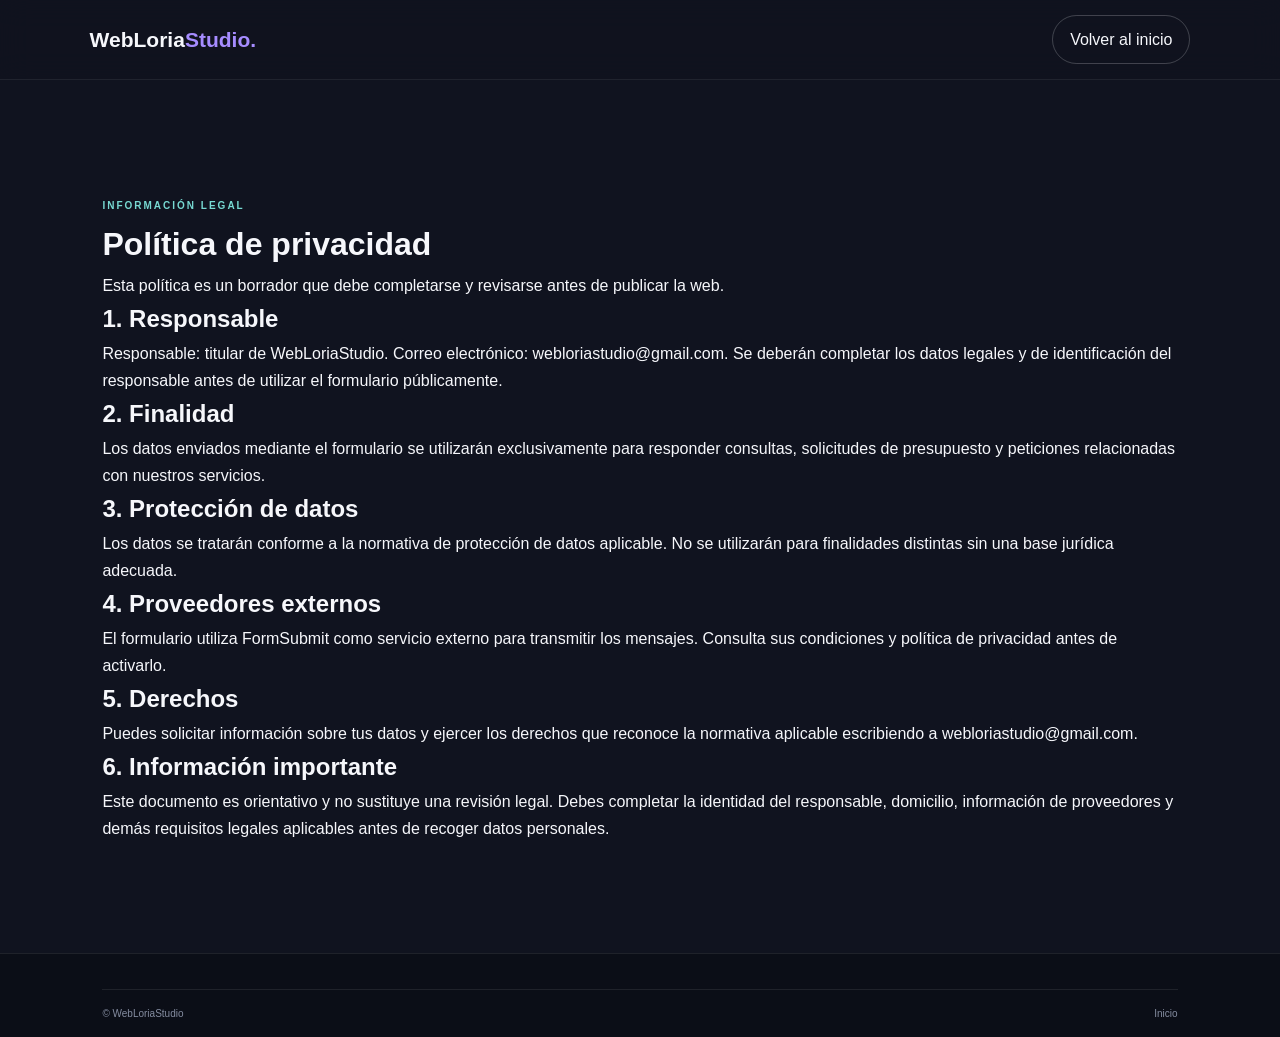
==== privacidad.html @ 6ddd4551 "Create privacidad.html" ====
<!DOCTYPE html>
<html lang="es">
<head>
<meta charset="UTF-8">
<meta name="viewport" content="width=device-width, initial-scale=1.0">
<title>Política de privacidad | WebLoriaStudio</title>
<link rel="stylesheet" href="styles.css">
</head>
<body>

<header>
    <a href="index.html" class="logo">WebLoria<span>Studio.</span></a>
    <a href="index.html" class="nav-button">Volver al inicio</a>
</header>

<main class="section">
    <span class="tag">INFORMACIÓN LEGAL</span>
    <h1>Política de privacidad</h1>

    <p>Esta política es un borrador que debe completarse y revisarse antes de publicar la web.</p>

    <h2>1. Responsable</h2>
    <p>
        Responsable: titular de WebLoriaStudio.
        Correo electrónico: webloriastudio@gmail.com.
        Se deberán completar los datos legales y de identificación
        del responsable antes de utilizar el formulario públicamente.
    </p>

    <h2>2. Finalidad</h2>
    <p>
        Los datos enviados mediante el formulario se utilizarán
        exclusivamente para responder consultas, solicitudes de
        presupuesto y peticiones relacionadas con nuestros servicios.
    </p>

    <h2>3. Protección de datos</h2>
    <p>
        Los datos se tratarán conforme a la normativa de protección
        de datos aplicable. No se utilizarán para finalidades
        distintas sin una base jurídica adecuada.
    </p>

    <h2>4. Proveedores externos</h2>
    <p>
        El formulario utiliza FormSubmit como servicio externo
        para transmitir los mensajes. Consulta sus condiciones
        y política de privacidad antes de activarlo.
    </p>

    <h2>5. Derechos</h2>
    <p>
        Puedes solicitar información sobre tus datos y ejercer
        los derechos que reconoce la normativa aplicable
        escribiendo a webloriastudio@gmail.com.
    </p>

    <h2>6. Información importante</h2>
    <p>
        Este documento es orientativo y no sustituye una revisión
        legal. Debes completar la identidad del responsable,
        domicilio, información de proveedores y demás requisitos
        legales aplicables antes de recoger datos personales.
    </p>
</main>

<footer>
    <div class="footer-bottom">
        <span>© WebLoriaStudio</span>
        <a href="index.html">Inicio</a>
    </div>
</footer>

</body>
</html>
---- styles.css ----
:root {
    --bg: #10131f;
    --panel: #1b2030;
    --purple: #a68cff;
    --cyan: #77d9d2;
    --white: #f6f7fb;
    --muted: #a6adbf;
}

* {
    margin: 0;
    padding: 0;
    box-sizing: border-box;
}

html {
    scroll-behavior: smooth;
    scroll-padding-top: 90px;
}

body {
    background: var(--bg);
    color: var(--white);
    font-family: 'Manrope', sans-serif;
    line-height: 1.7;
}

a {
    text-decoration: none;
    color: inherit;
}

header {
    height: 80px;
    padding: 0 7%;
    display: flex;
    align-items: center;
    justify-content: space-between;
    position: sticky;
    top: 0;
    z-index: 100;
    background: rgba(16,19,31,.94);
    backdrop-filter: blur(15px);
    border-bottom: 1px solid #ffffff12;
}

.logo {
    font-size: 21px;
    font-weight: 800;
}

.logo span {
    color: var(--purple);
}

.nav {
    display: flex;
    align-items: center;
    gap: 30px;
    font-size: 13px;
}

.nav a:hover {
    color: var(--cyan);
}

.nav-button {
    padding: 10px 17px;
    border: 1px solid #ffffff35;
    border-radius: 30px;
}

.menu-toggle {
    display: none;
    background: none;
    color: white;
    border: none;
    font-size: 25px;
}

.hero {
    min-height: 690px;
    padding: 100px 8%;
    display: grid;
    grid-template-columns: 1.1fr .9fr;
    align-items: center;
    gap: 50px;
}

.tag {
    color: var(--cyan);
    font-size: 10px;
    font-weight: 800;
    letter-spacing: 2px;
}

.hero h1 {
    font-size: clamp(43px, 5vw, 67px);
    line-height: 1.13;
    letter-spacing: -3px;
    margin: 22px 0;
}

.hero h1 span,
.section-heading h2 span,
.contact-info h2 span {
    background: linear-gradient(100deg, var(--purple), var(--cyan));
    background-clip: text;
    color: transparent;
}

.hero-content > p {
    color: var(--muted);
    max-width: 540px;
    font-size: 15px;
}

.hero-buttons {
    display: flex;
    flex-wrap: wrap;
    gap: 14px;
    margin-top: 30px;
}

.btn {
    display: inline-block;
    padding: 13px 20px;
    border-radius: 7px;
    font-size: 12px;
    font-weight: 800;
    cursor: pointer;
    border: 1px solid transparent;
    transition: .3s;
    font-family: inherit;
    text-align: center;
}

.btn:hover {
    transform: translateY(-4px);
}

.primary {
    background: linear-gradient(110deg, var(--purple), #7885e0);
    color: #111421;
}

.secondary {
    border-color: #555b70;
    color: white;
    background: transparent;
}

.secondary:hover {
    border-color: var(--cyan);
    color: var(--cyan);
}

.hero-note {
    color: var(--cyan);
    font-size: 11px;
    margin-top: 35px;
}

.hero-visual {
    position: relative;
    padding: 30px 5px;
}

.visual-card {
    background: #252a3c;
    border: 1px solid #64617c;
    padding: 10px;
    border-radius: 13px;
    transform: rotate(2deg);
    box-shadow: 0 30px 80px #0008;
    animation: floating 5s infinite ease-in-out;
}

.visual-top {
    display: flex;
    justify-content: space-between;
    color: #abb0c0;
    font-size: 10px;
    padding: 5px;
}

.visual-site {
    background: #e9e8df;
    color: #222;
    padding: 30px;
    min-height: 350px;
}

.visual-brand {
    font-weight: 800;
    font-size: 18px;
    margin-bottom: 65px;
}

.visual-brand span {
    color: #8e79c9;
}

.visual-site small {
    font-size: 9px;
    letter-spacing: 2px;
}

.visual-site h2 {
    font-size: 48px;
    line-height: 1;
    margin: 12px 0;
}

.visual-site h2 i {
    color: #8c78c4;
}

.visual-site p {
    font-size: 11px;
}

.visual-line {
    height: 1px;
    background: #aaa;
    margin-top: 30px;
}

.visual-footer {
    font-size: 9px;
    margin-top: 13px;
}

.floating {
    position: absolute;
    background: #292e42;
    padding: 10px 15px;
    border: 1px solid #555b70;
    border-radius: 8px;
    font-size: 10px;
    box-shadow: 0 10px 30px #0006;
}

.floating-one {
    top: 5px;
    right: -10px;
    color: var(--purple);
}

.floating-two {
    bottom: 5px;
    left: -15px;
    color: var(--cyan);
}

.features {
    border-top: 1px solid #ffffff16;
    border-bottom: 1px solid #ffffff16;
    padding: 22px 6%;
    display: flex;
    justify-content: space-around;
    gap: 20px;
    flex-wrap: wrap;
    color: #b5bbca;
    font-size: 10px;
    letter-spacing: 1px;
}

.section {
    padding: 110px 8%;
}

.section-heading {
    text-align: center;
    max-width: 700px;
    margin: 0 auto 55px;
}

.section-heading h2 {
    font-size: clamp(32px, 4vw, 47px);
    line-height: 1.2;
    margin: 15px 0;
}

.section-heading p {
    color: var(--muted);
    font-size: 13px;
}

.service-grid,
.pricing-grid {
    display: grid;
    grid-template-columns: repeat(3, 1fr);
    gap: 20px;
}

.service-card {
    background: var(--panel);
    border: 1px solid #ffffff15;
    padding: 30px;
    border-radius: 12px;
    transition: .3s;
}

.service-card:hover {
    transform: translateY(-8px);
    border-color: var(--purple);
}

.service-card.featured {
    background: linear-gradient(140deg, #29243e, #1b2030);
    border-color: #7665a8;
}

.service-icon {
    font-size: 30px;
    color: var(--purple);
    margin-bottom: 20px;
}

.service-card small {
    color: var(--cyan);
    font-size: 9px;
    letter-spacing: 1px;
}

.service-card h3 {
    font-size: 21px;
    margin: 12px 0;
}

.service-card p {
    color: var(--muted);
    font-size: 12px;
    margin-bottom: 20px;
}

.service-card > a {
    font-size: 11px;
    font-weight: 800;
    color: var(--cyan);
}

.examples,
.process {
    background: #151927;
}

.comparison {
    display: grid;
    grid-template-columns: 1fr 1fr;
    gap: 20px;
}

.example-card {
    padding: 17px;
    background: var(--panel);
    border: 1px solid #ffffff15;
    border-radius: 12px;
}

.before-label,
.after-label {
    font-size: 11px;
    font-weight: 800;
    display: block;
    margin-bottom: 12px;
}

.before-label {
    color: #ffad9e;
}

.after-label {
    color: var(--cyan);
}

.example-before,
.example-after {
    min-height: 290px;
    padding: 20px;
    overflow: hidden;
}

.example-before {
    background: #dedbd2;
    color: #393832;
    font-family: Arial, sans-serif;
    text-align: center;
}

.example-before h3 {
    text-align: left;
    font-size: 12px;
}

.example-before h2 {
    margin-top: 40px;
    font-size: 24px;
}

.example-before p {
    font-size: 11px;
    margin: 10px;
}

.example-before button {
    padding: 9px;
    background: #888;
    border: none;
    color: white;
}

.old-blocks {
    display: flex;
    gap: 10px;
    margin-top: 25px;
}

.old-blocks i {
    height: 45px;
    background: #c3bfb5;
    flex: 1;
}

.example-after {
    background: #e9e8df;
    color: #24241f;
    position: relative;
}

.example-nav {
    font-size: 17px;
    font-weight: 800;
}

.example-nav span {
    color: #8d79c6;
}

.example-nav small {
    float: right;
    font-size: 8px;
}

.example-main {
    margin-top: 48px;
    position: relative;
    z-index: 2;
}

.example-main small {
    font-size: 8px;
    letter-spacing: 2px;
}

.example-main h2 {
    font-size: 38px;
    line-height: 1;
    margin: 10px 0;
}

.example-main h2 i {
    color: #8d79c6;
}

.example-main p {
    font-size: 10px;
}

.example-main button {
    margin-top: 12px;
    padding: 10px;
    background: #25251f;
    color: white;
    border: 0;
    font-size: 8px;
}

.example-decoration {
    position: absolute;
    right: 20px;
    bottom: 20px;
    font-size: 85px;
    color: #b8a9d3;
}

.example-card > p {
    font-size: 11px;
    color: var(--muted);
    margin-top: 13px;
}

.disclaimer {
    color: #858da1;
    font-size: 10px;
    margin-top: 25px;
    text-align: center;
}

.steps {
    display: grid;
    grid-template-columns: repeat(4, 1fr);
    gap: 25px;
}

.step {
    border-top: 1px solid #666;
    padding-top: 18px;
}

.step > span {
    color: var(--cyan);
    font-size: 12px;
}

.step h3 {
    margin: 15px 0 8px;
    font-size: 17px;
}

.step p {
    color: var(--muted);
    font-size: 12px;
}

.pricing {
    background: #151927;
}

.price-card {
    background: #1c2232;
    border: 1px solid #ffffff17;
    padding: 30px;
    border-radius: 12px;
    position: relative;
    display: flex;
    flex-direction: column;
    transition: .3s;
}

.price-card:hover {
    transform: translateY(-7px);
}

.price-card.popular {
    border-color: #9580d3;
    background: linear-gradient(145deg, #2a2540, #1c2232);
}

.popular-label {
    position: absolute;
    right: 15px;
    top: 15px;
    font-size: 8px;
    background: var(--purple);
    color: #111;
    padding: 5px 8px;
    border-radius: 20px;
    font-weight: 800;
}

.plan-name {
    font-size: 10px;
    color: var(--cyan);
    letter-spacing: 2px;
}

.price-card h3 {
    margin-top: 12px;
    font-size: 21px;
}

.price-card > p {
    color: var(--muted);
    font-size: 11px;
    min-height: 48px;
}

.price {
    font-size: 48px;
    font-weight: 800;
    margin-top: 15px;
    letter-spacing: -2px;
}

.per-project {
    color: #aab0c0;
    font-size: 10px;
}

.price-card hr {
    border: 0;
    border-top: 1px solid #ffffff20;
    margin: 20px 0;
}

.price-card ul {
    list-style: none;
    flex: 1;
}

.price-card li {
    font-size: 11px;
    margin: 13px 0;
    color: #d3d6e0;
}

.price-card .btn {
    margin-top: 20px;
    width: 100%;
}

.cta {
    padding: 75px 8%;
    background: linear-gradient(110deg, #7867b5, #536d99);
    display: flex;
    justify-content: space-between;
    align-items: center;
    gap: 25px;
}

.cta h2 {
    font-size: clamp(27px, 4vw, 42px);
    line-height: 1.2;
    margin-top: 12px;
}

.light {
    background: white;
    color: #242038;
}

.contact {
    display: grid;
    grid-template-columns: .8fr 1.2fr;
    gap: 65px;
    align-items: start;
}

.contact-info h2 {
    font-size: 45px;
    line-height: 1.2;
    margin: 20px 0;
}

.contact-info > p {
    font-size: 13px;
    color: var(--muted);
    margin-bottom: 35px;
}

.email-box {
    display: flex;
    gap: 15px;
    align-items: center;
}

.email-box > span {
    background: #292640;
    padding: 10px;
    border-radius: 8px;
    color: var(--cyan);
}

.email-box small {
    display: block;
    color: #858da1;
    font-size: 9px;
}

.email-box a {
    font-size: 12px;
}

.contact-form {
    background: var(--panel);
    padding: 30px;
    border: 1px solid #ffffff17;
    border-radius: 12px;
}

.contact-form h3 {
    margin-bottom: 25px;
    font-size: 20px;
}

.contact-form label {
    display: block;
    font-size: 11px;
    margin-bottom: 16px;
    color: #d0d3df;
}

.contact-form input:not([type="checkbox"]),
.contact-form select,
.contact-form textarea {
    width: 100%;
    margin-top: 7px;
    padding: 12px;
    border: 1px solid #3a4055;
    border-radius: 6px;
    background: #111522;
    color: white;
    font: inherit;
    font-size: 12px;
}

.contact-form input:focus,
.contact-form select:focus,
.contact-form textarea:focus {
    outline: 1px solid var(--purple);
}

.contact-form textarea {
    resize: vertical;
}

.consent {
    display: flex !important;
    align-items: flex-start;
    gap: 8px;
    line-height: 1.6;
    font-size: 10px !important;
}

.consent input {
    margin-top: 4px;
    accent-color: var(--purple);
}

.consent a {
    color: var(--cyan);
    text-decoration: underline;
}

.submit {
    width: 100%;
    border: 0;
}

.form-note {
    display: block;
    margin-top: 13px;
    color: #8b93a5;
    font-size: 9px;
}

footer {
    background: #0b0e17;
    padding: 35px 8% 15px;
    border-top: 1px solid #ffffff15;
}

.footer-main {
    display: flex;
    justify-content: space-between;
    align-items: center;
    gap: 20px;
    padding-bottom: 25px;
}

.footer-main p,
.footer-main > a:last-child {
    color: #aab0c0;
    font-size: 11px;
}

.footer-bottom {
    border-top: 1px solid #ffffff15;
    padding-top: 15px;
    display: flex;
    justify-content: space-between;
    color: #858da1;
    font-size: 10px;
}

.reveal {
    opacity: 0;
    transform: translateY(25px);
    transition: opacity .7s ease, transform .7s ease;
}

.reveal.visible {
    opacity: 1;
    transform: translateY(0);
}

@keyframes floating {
    0%, 100% { transform: translateY(0) rotate(2deg); }
    50% { transform: translateY(-12px) rotate(1deg); }
}

@media (prefers-reduced-motion: reduce) {
    *, *::before, *::after {
        scroll-behavior: auto !important;
        animation: none !important;
        transition: none !important;
    }
    .reveal {
        opacity: 1;
        transform: none;
    }
}

@media(max-width:850px) {
    .hero {
        gap: 20px;
    }
    .hero h1 {
        font-size: 48px;
    }
    .contact {
        gap: 30px;
    }
    .price-card {
        padding: 20px;
    }
}

@media(max-width:680px) {
    header {
        height: 70px;
        padding: 0 6%;
    }

    .menu-toggle {
        display: block;
    }

    .nav {
        display: none;
        position: absolute;
        top: 70px;
        left: 0;
        right: 0;
        padding: 22px;
        background: #151927;
        flex-direction: column;
        align-items: stretch;
    }

    .nav.open {
        display: flex;
    }

    .hero {
        grid-template-columns: 1fr;
        padding: 75px 7%;
    }

    .hero h1 {
        font-size: 45px;
    }

    .hero-visual {
        margin-top: 30px;
    }

    .visual-site {
        min-height: 300px;
    }

    .features {
        justify-content: flex-start;
    }

    .section {
        padding: 80px 7%;
    }

    .service-grid,
    .pricing-grid,
    .comparison,
    .contact {
        grid-template-columns: 1fr;
    }

    .steps {
        grid-template-columns: 1fr 1fr;
    }

    .cta {
        flex-direction: column;
        align-items: flex-start;
    }

    .footer-main {
        align-items: flex-start;
        flex-direction: column;
    }

    .footer-bottom {
        gap: 12px;
        flex-direction: column;
    }
}
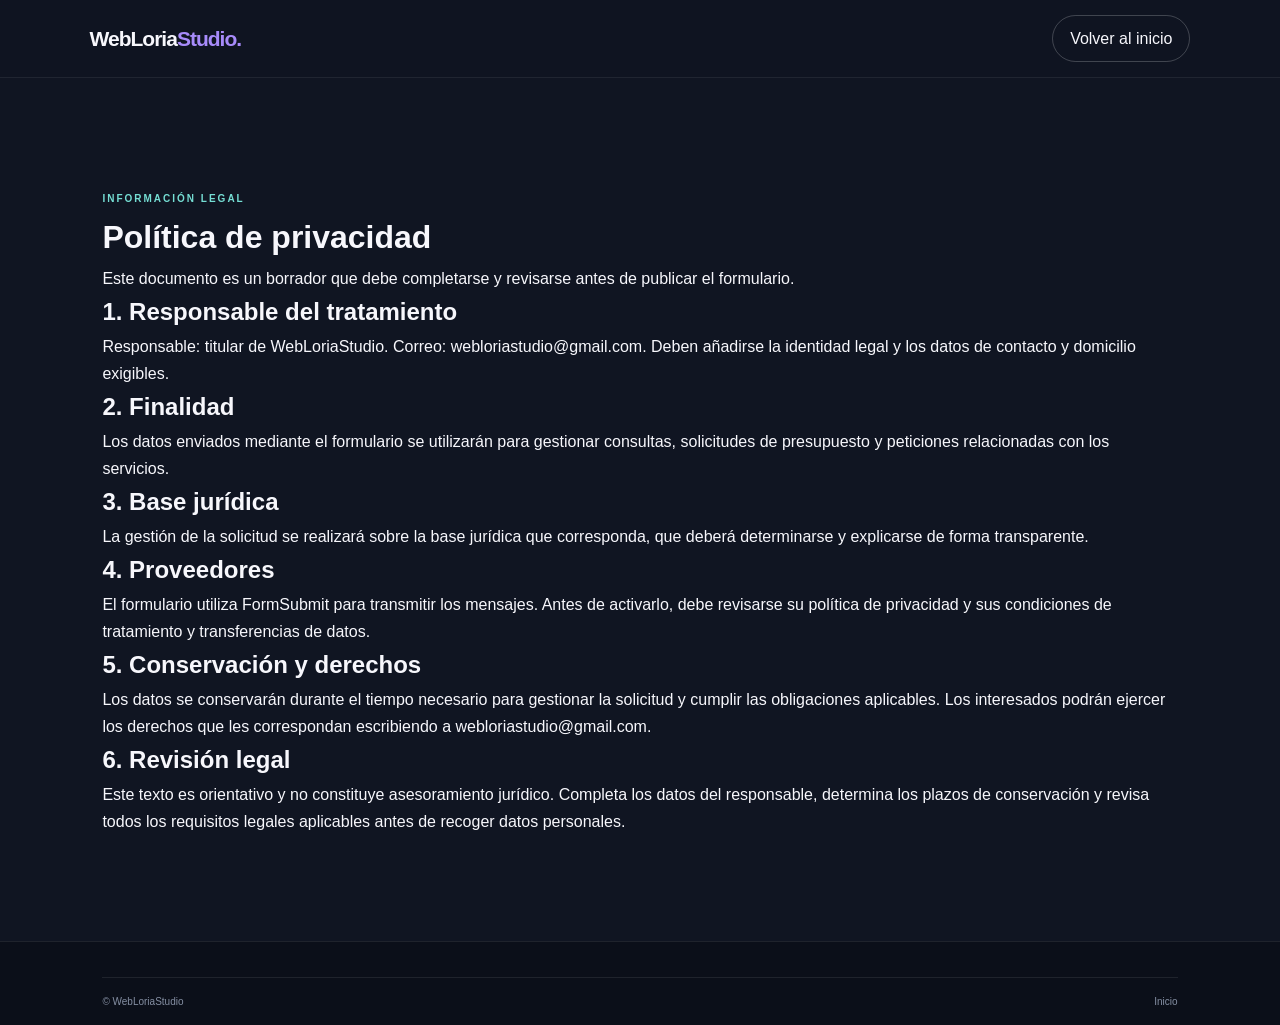
==== commit b4482f5e: "Update privacidad.html" ====
--- a/privacidad.html
+++ b/privacidad.html
@@ -3,74 +3,45 @@
 <html lang="es">
 <head>
 <meta charset="UTF-8">
-<meta name="viewport" content="width=device-width, initial-scale=1.0">
-<title>Política de privacidad | WebLoriaStudio</title>
+<meta name="viewport" content="width=device-width, initial-scale=1">
+<title>Privacidad | WebLoriaStudio</title>
 <link rel="stylesheet" href="styles.css">
 </head>
 <body>
-
-<header>
-    <a href="index.html" class="logo">WebLoria<span>Studio.</span></a>
-    <a href="index.html" class="nav-button">Volver al inicio</a>
+<header class="header">
+  <a class="logo" href="index.html">WebLoria<span>Studio.</span></a>
+  <a href="index.html" class="nav-cta">Volver al inicio</a>
 </header>
 
 <main class="section">
-    <span class="tag">INFORMACIÓN LEGAL</span>
-    <h1>Política de privacidad</h1>
+  <span class="eyebrow">INFORMACIÓN LEGAL</span>
+  <h1>Política de privacidad</h1>
+  <p>Este documento es un borrador que debe completarse y revisarse antes de publicar el formulario.</p>
 
-    <p>Esta política es un borrador que debe completarse y revisarse antes de publicar la web.</p>
+  <h2>1. Responsable del tratamiento</h2>
+  <p>Responsable: titular de WebLoriaStudio. Correo: webloriastudio@gmail.com. Deben añadirse la identidad legal y los datos de contacto y domicilio exigibles.</p>
 
-    <h2>1. Responsable</h2>
-    <p>
-        Responsable: titular de WebLoriaStudio.
-        Correo electrónico: webloriastudio@gmail.com.
-        Se deberán completar los datos legales y de identificación
-        del responsable antes de utilizar el formulario públicamente.
-    </p>
+  <h2>2. Finalidad</h2>
+  <p>Los datos enviados mediante el formulario se utilizarán para gestionar consultas, solicitudes de presupuesto y peticiones relacionadas con los servicios.</p>
 
-    <h2>2. Finalidad</h2>
-    <p>
-        Los datos enviados mediante el formulario se utilizarán
-        exclusivamente para responder consultas, solicitudes de
-        presupuesto y peticiones relacionadas con nuestros servicios.
-    </p>
+  <h2>3. Base jurídica</h2>
+  <p>La gestión de la solicitud se realizará sobre la base jurídica que corresponda, que deberá determinarse y explicarse de forma transparente.</p>
 
-    <h2>3. Protección de datos</h2>
-    <p>
-        Los datos se tratarán conforme a la normativa de protección
-        de datos aplicable. No se utilizarán para finalidades
-        distintas sin una base jurídica adecuada.
-    </p>
+  <h2>4. Proveedores</h2>
+  <p>El formulario utiliza FormSubmit para transmitir los mensajes. Antes de activarlo, debe revisarse su política de privacidad y sus condiciones de tratamiento y transferencias de datos.</p>
 
-    <h2>4. Proveedores externos</h2>
-    <p>
-        El formulario utiliza FormSubmit como servicio externo
-        para transmitir los mensajes. Consulta sus condiciones
-        y política de privacidad antes de activarlo.
-    </p>
+  <h2>5. Conservación y derechos</h2>
+  <p>Los datos se conservarán durante el tiempo necesario para gestionar la solicitud y cumplir las obligaciones aplicables. Los interesados podrán ejercer los derechos que les correspondan escribiendo a webloriastudio@gmail.com.</p>
 
-    <h2>5. Derechos</h2>
-    <p>
-        Puedes solicitar información sobre tus datos y ejercer
-        los derechos que reconoce la normativa aplicable
-        escribiendo a webloriastudio@gmail.com.
-    </p>
-
-    <h2>6. Información importante</h2>
-    <p>
-        Este documento es orientativo y no sustituye una revisión
-        legal. Debes completar la identidad del responsable,
-        domicilio, información de proveedores y demás requisitos
-        legales aplicables antes de recoger datos personales.
-    </p>
+  <h2>6. Revisión legal</h2>
+  <p>Este texto es orientativo y no constituye asesoramiento jurídico. Completa los datos del responsable, determina los plazos de conservación y revisa todos los requisitos legales aplicables antes de recoger datos personales.</p>
 </main>
 
 <footer>
-    <div class="footer-bottom">
-        <span>© WebLoriaStudio</span>
-        <a href="index.html">Inicio</a>
-    </div>
+  <div class="footer-bottom">
+    <span>© WebLoriaStudio</span>
+    <a href="index.html">Inicio</a>
+  </div>
 </footer>
-
 </body>
 </html>
--- a/styles.css
+++ b/styles.css
@@ -1,898 +1,172 @@
 
 :root {
-    --bg: #10131f;
-    --panel: #1b2030;
-    --purple: #a68cff;
-    --cyan: #77d9d2;
-    --white: #f6f7fb;
-    --muted: #a6adbf;
+  --bg:#101522;
+  --panel:#191f30;
+  --panel2:#20283b;
+  --purple:#a78bfa;
+  --cyan:#75ded4;
+  --white:#f7f7fc;
+  --muted:#a5aec2;
 }
 
-* {
-    margin: 0;
-    padding: 0;
-    box-sizing: border-box;
+*{margin:0;padding:0;box-sizing:border-box}
+html{scroll-behavior:smooth;scroll-padding-top:90px}
+body{font-family:'Manrope',sans-serif;background:var(--bg);color:var(--white);line-height:1.7}
+a{text-decoration:none;color:inherit}
+button,input,select,textarea{font:inherit}
+.header{height:78px;padding:0 7%;display:flex;align-items:center;justify-content:space-between;position:sticky;top:0;z-index:100;background:#101522ed;backdrop-filter:blur(16px);border-bottom:1px solid #ffffff12}
+.logo{font-size:21px;font-weight:800;letter-spacing:-1px}
+.logo span{color:var(--purple)}
+.nav{display:flex;align-items:center;gap:30px;font-size:12px;font-weight:600}
+.nav a:hover,.footer-links a:hover{color:var(--cyan)}
+.nav-cta{border:1px solid #ffffff35;padding:9px 17px;border-radius:30px}
+.menu-toggle{display:none;background:none;color:white;border:0;font-size:26px;cursor:pointer}
+
+.hero{min-height:680px;padding:95px 8%;display:grid;grid-template-columns:1.05fr .95fr;align-items:center;gap:55px;overflow:hidden}
+.eyebrow{color:var(--cyan);font-size:10px;letter-spacing:2px;font-weight:800}
+.hero h1{font-size:clamp(42px,5vw,65px);line-height:1.13;letter-spacing:-3px;margin:22px 0}
+.hero h1 span,.section-heading h2 span,.contact-copy h2 span{background:linear-gradient(100deg,var(--purple),var(--cyan));background-clip:text;color:transparent}
+.hero-content>p,.section-heading>p,.contact-copy>p{color:var(--muted);font-size:14px;max-width:550px}
+.hero-actions{display:flex;flex-wrap:wrap;gap:13px;margin-top:30px}
+.button{display:inline-flex;justify-content:center;align-items:center;text-align:center;padding:13px 20px;border-radius:7px;font-size:11px;font-weight:800;border:1px solid transparent;cursor:pointer;transition:transform .25s,background .25s,border-color .25s}
+.button:hover{transform:translateY(-4px)}
+.primary{background:linear-gradient(110deg,var(--purple),#8291e6);color:#151527}
+.outline{background:transparent;border-color:#505a70;color:white}
+.outline:hover{border-color:var(--cyan);color:var(--cyan)}
+.trust-line{margin-top:30px;color:#b7c1d1;font-size:10px}
+
+.hero-art{position:relative;padding:30px 5px}
+.mockup{background:#252b40;padding:10px;border:1px solid #565e79;border-radius:14px;transform:rotate(2deg);box-shadow:0 35px 90px #0008;animation:float 6s ease-in-out infinite}
+.browser-bar{height:27px;display:flex;justify-content:space-between;padding:3px 8px;color:#aeb5c7;font-size:10px}
+.mockup-page{background:#eeece5;color:#25252b;min-height:380px;padding:24px}
+.mockup-nav{font-size:17px;font-weight:800}
+.mockup-nav>span,.demo-nav>span{color:#8d78cb}
+.mockup-nav small,.demo-nav small{float:right;font-size:8px;font-weight:500}
+.mockup-content{margin-top:75px}
+.mockup-content>small,.demo-content>small{font-size:8px;letter-spacing:2px}
+.mockup-content h2{font-size:47px;line-height:1.05;margin:12px 0}
+.mockup-content h2 i,.demo-content h2 i{color:#8d78cb}
+.mockup-content p,.demo-content p{font-size:11px;margin:10px 0}
+.mockup-link{display:inline-block;border-bottom:1px solid #333;font-size:9px;margin-top:20px;padding-bottom:5px}
+.floating-note{position:absolute;background:#252c41;border:1px solid #58617b;border-radius:8px;padding:10px 14px;font-size:10px;box-shadow:0 12px 30px #0006}
+.note-one{top:5px;right:-5px;color:var(--purple)}
+.note-two{bottom:5px;left:-15px;color:var(--cyan)}
+
+.ticker{padding:20px 5%;border-top:1px solid #ffffff15;border-bottom:1px solid #ffffff15;display:flex;justify-content:space-around;align-items:center;gap:15px;flex-wrap:wrap;color:#b8c1d1;font-size:10px;font-weight:700;letter-spacing:1.5px}
+.ticker span:nth-child(even){color:var(--purple)}
+.section{padding:105px 8%}
+.dark-section{background:#151b29}
+.section-heading{text-align:center;max-width:700px;margin:0 auto 55px}
+.section-heading h2{font-size:clamp(32px,4vw,47px);line-height:1.2;margin:15px 0}
+.section-heading>p{margin:auto}
+.service-grid,.pricing-grid{display:grid;grid-template-columns:repeat(3,1fr);gap:20px}
+.service-card,.price-card{background:var(--panel);border:1px solid #ffffff15;border-radius:12px;padding:30px;transition:transform .3s,border-color .3s}
+.service-card:hover,.price-card:hover{transform:translateY(-8px);border-color:var(--purple)}
+.service-card.highlighted{background:linear-gradient(145deg,#292440,#1a2030);border-color:#7866b0}
+.service-icon{font-size:30px;color:var(--purple);margin-bottom:18px}
+.card-number,.plan-label{font-size:9px;letter-spacing:2px;color:var(--cyan);font-weight:800}
+.service-card h3,.price-card h3{font-size:21px;margin:13px 0}
+.service-card p,.price-card>p{color:var(--muted);font-size:12px;min-height:65px}
+.service-card>a{display:inline-block;color:var(--cyan);font-size:11px;font-weight:800;margin-top:20px}
+
+.examples-grid{display:grid;grid-template-columns:1fr 1fr;gap:22px}
+.example-card{padding:17px;background:var(--panel);border:1px solid #ffffff15;border-radius:12px}
+.before,.after{display:block;font-size:11px;font-weight:800;margin-bottom:12px}
+.before{color:#ffab9d}.after{color:var(--cyan)}
+.demo{min-height:310px;padding:22px;overflow:hidden}
+.old-demo{background:#dfdcd4;color:#35352f;text-align:center;font-family:Arial,sans-serif}
+.old-demo h3{text-align:left;font-size:12px}
+.old-demo hr{margin-top:10px;border:0;border-top:1px solid #aaa}
+.old-demo h2{margin-top:55px;font-size:24px}
+.old-demo p{font-size:11px;margin:10px}
+.old-demo button{background:#898989;color:white;border:0;padding:9px;font-size:10px}
+.old-boxes{display:flex;gap:10px;margin-top:28px}
+.old-boxes i{height:50px;background:#c6c2b9;flex:1}
+.new-demo{background:#eeece5;color:#25252b;position:relative}
+.demo-nav{font-size:17px;font-weight:800}
+.demo-content{margin-top:65px}
+.demo-content h2{font-size:43px;line-height:1.05;margin:10px 0}
+.demo-content button{background:#24252c;color:white;padding:10px 14px;border:0;font-size:9px;margin-top:12px}
+.example-card>p{font-size:11px;color:var(--muted);margin-top:14px}
+.disclaimer{text-align:center;font-size:10px;color:#8791a7;margin-top:25px}
+
+.steps{display:grid;grid-template-columns:repeat(4,1fr);gap:24px}
+.step{border-top:1px solid #52596c;padding-top:18px}
+.step>span{color:var(--cyan);font-size:12px;font-weight:800}
+.step h3{font-size:16px;margin:15px 0 7px}
+.step p{color:var(--muted);font-size:12px}
+
+.price-card{position:relative;display:flex;flex-direction:column}
+.price-card.featured-price{background:linear-gradient(150deg,#2b2545,#1b2030);border-color:#9d83e3}
+.popular{position:absolute;right:13px;top:13px;padding:5px 9px;border-radius:30px;background:var(--purple);color:#171526;font-size:8px;font-weight:800}
+.price-card h3{margin:13px 0 8px}
+.price-card>p{min-height:58px}
+.price{font-size:43px;letter-spacing:-2px;font-weight:800;margin-top:16px}
+.price-note{font-size:10px;color:var(--muted)}
+.price-card hr{border:0;border-top:1px solid #ffffff20;margin:20px 0}
+.price-card ul{list-style:none;flex:1;margin-bottom:22px}
+.price-card li{font-size:11px;color:#d8dbe5;margin:13px 0}
+.full{width:100%}
+
+.banner{padding:75px 8%;background:linear-gradient(110deg,#7867b8,#4d7195);display:flex;justify-content:space-between;align-items:center;gap:25px}
+.banner h2{font-size:clamp(29px,4vw,43px);line-height:1.2;margin-top:12px}
+.light-button{background:white;color:#252039}
+
+.contact-section{display:grid;grid-template-columns:.85fr 1.15fr;gap:65px;align-items:start}
+.contact-copy h2{font-size:44px;line-height:1.2;margin:20px 0}
+.contact-email{display:flex;gap:14px;align-items:center;margin-top:35px}
+.contact-email>span{padding:12px;background:#292640;color:var(--cyan);border-radius:8px}
+.contact-email small{display:block;font-size:9px;color:#939db0}
+.contact-email a{font-size:12px}
+.contact-form{padding:30px;background:var(--panel);border:1px solid #ffffff17;border-radius:12px}
+.contact-form h3{font-size:20px;margin-bottom:24px}
+.contact-form>label{display:block;font-size:11px;color:#d7dbe5;margin-bottom:16px}
+.contact-form input:not([type=checkbox]),.contact-form select,.contact-form textarea{display:block;width:100%;margin-top:7px;background:#111725;border:1px solid #3c465e;border-radius:6px;color:white;padding:12px;font-size:12px}
+.contact-form input:focus,.contact-form select:focus,.contact-form textarea:focus{outline:1px solid var(--purple)}
+.contact-form textarea{resize:vertical}
+.consent{display:flex!important;align-items:flex-start;gap:9px;font-size:10px!important;line-height:1.6}
+.consent input{margin-top:4px;accent-color:var(--purple)}
+.consent a{color:var(--cyan);text-decoration:underline}
+.form-note{display:block;font-size:9px;color:#8993a8;margin-top:12px}
+
+footer{background:#0b0f19;padding:35px 8% 15px;border-top:1px solid #ffffff15}
+.footer-main{display:flex;justify-content:space-between;align-items:center;gap:20px;padding-bottom:25px;flex-wrap:wrap}
+.footer-main p,.footer-main>a:last-child{color:var(--muted);font-size:11px}
+.footer-links{display:flex;gap:18px;flex-wrap:wrap;font-size:11px;color:#b8c1d1}
+.footer-bottom{border-top:1px solid #ffffff15;padding-top:15px;display:flex;justify-content:space-between;color:#858fa3;font-size:10px}
+
+.reveal{opacity:0;transform:translateY(25px);transition:opacity .7s ease,transform .7s ease}
+.reveal.visible{opacity:1;transform:translateY(0)}
+@keyframes float{0%,100%{transform:translateY(0) rotate(2deg)}50%{transform:translateY(-12px) rotate(1deg)}}
+
+@media(prefers-reduced-motion:reduce){
+  *,*::before,*::after{scroll-behavior:auto!important;animation:none!important;transition:none!important}
+  .reveal{opacity:1;transform:none}
 }
-
-html {
-    scroll-behavior: smooth;
-    scroll-padding-top: 90px;
+@media(max-width:900px){
+  .hero{gap:25px}
+  .hero h1{font-size:48px}
+  .price-card{padding:22px}
+  .contact-section{gap:30px}
 }
-
-body {
-    background: var(--bg);
-    color: var(--white);
-    font-family: 'Manrope', sans-serif;
-    line-height: 1.7;
+@media(max-width:680px){
+  .header{height:70px;padding:0 6%}
+  .menu-toggle{display:block}
+  .nav{display:none;position:absolute;top:70px;left:0;right:0;padding:22px;background:#151b29;flex-direction:column;align-items:stretch;gap:20px}
+  .nav.open{display:flex}
+  .hero{grid-template-columns:1fr;padding:75px 7%;gap:30px}
+  .hero h1{font-size:44px;letter-spacing:-2px}
+  .hero-art{margin:15px 5px}
+  .mockup-page{min-height:320px}
+  .section{padding:80px 7%}
+  .service-grid,.pricing-grid,.examples-grid,.contact-section{grid-template-columns:1fr}
+  .steps{grid-template-columns:1fr 1fr}
+  .banner{flex-direction:column;align-items:flex-start;padding:65px 7%}
+  .footer-main{align-items:flex-start;flex-direction:column}
+  .footer-bottom{gap:10px;flex-direction:column}
 }
-
-a {
-    text-decoration: none;
-    color: inherit;
+@media(max-width:380px){
+  .hero h1{font-size:37px}
+  .steps{grid-template-columns:1fr}
+  .price{font-size:37px}
 }
-
-header {
-    height: 80px;
-    padding: 0 7%;
-    display: flex;
-    align-items: center;
-    justify-content: space-between;
-    position: sticky;
-    top: 0;
-    z-index: 100;
-    background: rgba(16,19,31,.94);
-    backdrop-filter: blur(15px);
-    border-bottom: 1px solid #ffffff12;
-}
-
-.logo {
-    font-size: 21px;
-    font-weight: 800;
-}
-
-.logo span {
-    color: var(--purple);
-}
-
-.nav {
-    display: flex;
-    align-items: center;
-    gap: 30px;
-    font-size: 13px;
-}
-
-.nav a:hover {
-    color: var(--cyan);
-}
-
-.nav-button {
-    padding: 10px 17px;
-    border: 1px solid #ffffff35;
-    border-radius: 30px;
-}
-
-.menu-toggle {
-    display: none;
-    background: none;
-    color: white;
-    border: none;
-    font-size: 25px;
-}
-
-.hero {
-    min-height: 690px;
-    padding: 100px 8%;
-    display: grid;
-    grid-template-columns: 1.1fr .9fr;
-    align-items: center;
-    gap: 50px;
-}
-
-.tag {
-    color: var(--cyan);
-    font-size: 10px;
-    font-weight: 800;
-    letter-spacing: 2px;
-}
-
-.hero h1 {
-    font-size: clamp(43px, 5vw, 67px);
-    line-height: 1.13;
-    letter-spacing: -3px;
-    margin: 22px 0;
-}
-
-.hero h1 span,
-.section-heading h2 span,
-.contact-info h2 span {
-    background: linear-gradient(100deg, var(--purple), var(--cyan));
-    background-clip: text;
-    color: transparent;
-}
-
-.hero-content > p {
-    color: var(--muted);
-    max-width: 540px;
-    font-size: 15px;
-}
-
-.hero-buttons {
-    display: flex;
-    flex-wrap: wrap;
-    gap: 14px;
-    margin-top: 30px;
-}
-
-.btn {
-    display: inline-block;
-    padding: 13px 20px;
-    border-radius: 7px;
-    font-size: 12px;
-    font-weight: 800;
-    cursor: pointer;
-    border: 1px solid transparent;
-    transition: .3s;
-    font-family: inherit;
-    text-align: center;
-}
-
-.btn:hover {
-    transform: translateY(-4px);
-}
-
-.primary {
-    background: linear-gradient(110deg, var(--purple), #7885e0);
-    color: #111421;
-}
-
-.secondary {
-    border-color: #555b70;
-    color: white;
-    background: transparent;
-}
-
-.secondary:hover {
-    border-color: var(--cyan);
-    color: var(--cyan);
-}
-
-.hero-note {
-    color: var(--cyan);
-    font-size: 11px;
-    margin-top: 35px;
-}
-
-.hero-visual {
-    position: relative;
-    padding: 30px 5px;
-}
-
-.visual-card {
-    background: #252a3c;
-    border: 1px solid #64617c;
-    padding: 10px;
-    border-radius: 13px;
-    transform: rotate(2deg);
-    box-shadow: 0 30px 80px #0008;
-    animation: floating 5s infinite ease-in-out;
-}
-
-.visual-top {
-    display: flex;
-    justify-content: space-between;
-    color: #abb0c0;
-    font-size: 10px;
-    padding: 5px;
-}
-
-.visual-site {
-    background: #e9e8df;
-    color: #222;
-    padding: 30px;
-    min-height: 350px;
-}
-
-.visual-brand {
-    font-weight: 800;
-    font-size: 18px;
-    margin-bottom: 65px;
-}
-
-.visual-brand span {
-    color: #8e79c9;
-}
-
-.visual-site small {
-    font-size: 9px;
-    letter-spacing: 2px;
-}
-
-.visual-site h2 {
-    font-size: 48px;
-    line-height: 1;
-    margin: 12px 0;
-}
-
-.visual-site h2 i {
-    color: #8c78c4;
-}
-
-.visual-site p {
-    font-size: 11px;
-}
-
-.visual-line {
-    height: 1px;
-    background: #aaa;
-    margin-top: 30px;
-}
-
-.visual-footer {
-    font-size: 9px;
-    margin-top: 13px;
-}
-
-.floating {
-    position: absolute;
-    background: #292e42;
-    padding: 10px 15px;
-    border: 1px solid #555b70;
-    border-radius: 8px;
-    font-size: 10px;
-    box-shadow: 0 10px 30px #0006;
-}
-
-.floating-one {
-    top: 5px;
-    right: -10px;
-    color: var(--purple);
-}
-
-.floating-two {
-    bottom: 5px;
-    left: -15px;
-    color: var(--cyan);
-}
-
-.features {
-    border-top: 1px solid #ffffff16;
-    border-bottom: 1px solid #ffffff16;
-    padding: 22px 6%;
-    display: flex;
-    justify-content: space-around;
-    gap: 20px;
-    flex-wrap: wrap;
-    color: #b5bbca;
-    font-size: 10px;
-    letter-spacing: 1px;
-}
-
-.section {
-    padding: 110px 8%;
-}
-
-.section-heading {
-    text-align: center;
-    max-width: 700px;
-    margin: 0 auto 55px;
-}
-
-.section-heading h2 {
-    font-size: clamp(32px, 4vw, 47px);
-    line-height: 1.2;
-    margin: 15px 0;
-}
-
-.section-heading p {
-    color: var(--muted);
-    font-size: 13px;
-}
-
-.service-grid,
-.pricing-grid {
-    display: grid;
-    grid-template-columns: repeat(3, 1fr);
-    gap: 20px;
-}
-
-.service-card {
-    background: var(--panel);
-    border: 1px solid #ffffff15;
-    padding: 30px;
-    border-radius: 12px;
-    transition: .3s;
-}
-
-.service-card:hover {
-    transform: translateY(-8px);
-    border-color: var(--purple);
-}
-
-.service-card.featured {
-    background: linear-gradient(140deg, #29243e, #1b2030);
-    border-color: #7665a8;
-}
-
-.service-icon {
-    font-size: 30px;
-    color: var(--purple);
-    margin-bottom: 20px;
-}
-
-.service-card small {
-    color: var(--cyan);
-    font-size: 9px;
-    letter-spacing: 1px;
-}
-
-.service-card h3 {
-    font-size: 21px;
-    margin: 12px 0;
-}
-
-.service-card p {
-    color: var(--muted);
-    font-size: 12px;
-    margin-bottom: 20px;
-}
-
-.service-card > a {
-    font-size: 11px;
-    font-weight: 800;
-    color: var(--cyan);
-}
-
-.examples,
-.process {
-    background: #151927;
-}
-
-.comparison {
-    display: grid;
-    grid-template-columns: 1fr 1fr;
-    gap: 20px;
-}
-
-.example-card {
-    padding: 17px;
-    background: var(--panel);
-    border: 1px solid #ffffff15;
-    border-radius: 12px;
-}
-
-.before-label,
-.after-label {
-    font-size: 11px;
-    font-weight: 800;
-    display: block;
-    margin-bottom: 12px;
-}
-
-.before-label {
-    color: #ffad9e;
-}
-
-.after-label {
-    color: var(--cyan);
-}
-
-.example-before,
-.example-after {
-    min-height: 290px;
-    padding: 20px;
-    overflow: hidden;
-}
-
-.example-before {
-    background: #dedbd2;
-    color: #393832;
-    font-family: Arial, sans-serif;
-    text-align: center;
-}
-
-.example-before h3 {
-    text-align: left;
-    font-size: 12px;
-}
-
-.example-before h2 {
-    margin-top: 40px;
-    font-size: 24px;
-}
-
-.example-before p {
-    font-size: 11px;
-    margin: 10px;
-}
-
-.example-before button {
-    padding: 9px;
-    background: #888;
-    border: none;
-    color: white;
-}
-
-.old-blocks {
-    display: flex;
-    gap: 10px;
-    margin-top: 25px;
-}
-
-.old-blocks i {
-    height: 45px;
-    background: #c3bfb5;
-    flex: 1;
-}
-
-.example-after {
-    background: #e9e8df;
-    color: #24241f;
-    position: relative;
-}
-
-.example-nav {
-    font-size: 17px;
-    font-weight: 800;
-}
-
-.example-nav span {
-    color: #8d79c6;
-}
-
-.example-nav small {
-    float: right;
-    font-size: 8px;
-}
-
-.example-main {
-    margin-top: 48px;
-    position: relative;
-    z-index: 2;
-}
-
-.example-main small {
-    font-size: 8px;
-    letter-spacing: 2px;
-}
-
-.example-main h2 {
-    font-size: 38px;
-    line-height: 1;
-    margin: 10px 0;
-}
-
-.example-main h2 i {
-    color: #8d79c6;
-}
-
-.example-main p {
-    font-size: 10px;
-}
-
-.example-main button {
-    margin-top: 12px;
-    padding: 10px;
-    background: #25251f;
-    color: white;
-    border: 0;
-    font-size: 8px;
-}
-
-.example-decoration {
-    position: absolute;
-    right: 20px;
-    bottom: 20px;
-    font-size: 85px;
-    color: #b8a9d3;
-}
-
-.example-card > p {
-    font-size: 11px;
-    color: var(--muted);
-    margin-top: 13px;
-}
-
-.disclaimer {
-    color: #858da1;
-    font-size: 10px;
-    margin-top: 25px;
-    text-align: center;
-}
-
-.steps {
-    display: grid;
-    grid-template-columns: repeat(4, 1fr);
-    gap: 25px;
-}
-
-.step {
-    border-top: 1px solid #666;
-    padding-top: 18px;
-}
-
-.step > span {
-    color: var(--cyan);
-    font-size: 12px;
-}
-
-.step h3 {
-    margin: 15px 0 8px;
-    font-size: 17px;
-}
-
-.step p {
-    color: var(--muted);
-    font-size: 12px;
-}
-
-.pricing {
-    background: #151927;
-}
-
-.price-card {
-    background: #1c2232;
-    border: 1px solid #ffffff17;
-    padding: 30px;
-    border-radius: 12px;
-    position: relative;
-    display: flex;
-    flex-direction: column;
-    transition: .3s;
-}
-
-.price-card:hover {
-    transform: translateY(-7px);
-}
-
-.price-card.popular {
-    border-color: #9580d3;
-    background: linear-gradient(145deg, #2a2540, #1c2232);
-}
-
-.popular-label {
-    position: absolute;
-    right: 15px;
-    top: 15px;
-    font-size: 8px;
-    background: var(--purple);
-    color: #111;
-    padding: 5px 8px;
-    border-radius: 20px;
-    font-weight: 800;
-}
-
-.plan-name {
-    font-size: 10px;
-    color: var(--cyan);
-    letter-spacing: 2px;
-}
-
-.price-card h3 {
-    margin-top: 12px;
-    font-size: 21px;
-}
-
-.price-card > p {
-    color: var(--muted);
-    font-size: 11px;
-    min-height: 48px;
-}
-
-.price {
-    font-size: 48px;
-    font-weight: 800;
-    margin-top: 15px;
-    letter-spacing: -2px;
-}
-
-.per-project {
-    color: #aab0c0;
-    font-size: 10px;
-}
-
-.price-card hr {
-    border: 0;
-    border-top: 1px solid #ffffff20;
-    margin: 20px 0;
-}
-
-.price-card ul {
-    list-style: none;
-    flex: 1;
-}
-
-.price-card li {
-    font-size: 11px;
-    margin: 13px 0;
-    color: #d3d6e0;
-}
-
-.price-card .btn {
-    margin-top: 20px;
-    width: 100%;
-}
-
-.cta {
-    padding: 75px 8%;
-    background: linear-gradient(110deg, #7867b5, #536d99);
-    display: flex;
-    justify-content: space-between;
-    align-items: center;
-    gap: 25px;
-}
-
-.cta h2 {
-    font-size: clamp(27px, 4vw, 42px);
-    line-height: 1.2;
-    margin-top: 12px;
-}
-
-.light {
-    background: white;
-    color: #242038;
-}
-
-.contact {
-    display: grid;
-    grid-template-columns: .8fr 1.2fr;
-    gap: 65px;
-    align-items: start;
-}
-
-.contact-info h2 {
-    font-size: 45px;
-    line-height: 1.2;
-    margin: 20px 0;
-}
-
-.contact-info > p {
-    font-size: 13px;
-    color: var(--muted);
-    margin-bottom: 35px;
-}
-
-.email-box {
-    display: flex;
-    gap: 15px;
-    align-items: center;
-}
-
-.email-box > span {
-    background: #292640;
-    padding: 10px;
-    border-radius: 8px;
-    color: var(--cyan);
-}
-
-.email-box small {
-    display: block;
-    color: #858da1;
-    font-size: 9px;
-}
-
-.email-box a {
-    font-size: 12px;
-}
-
-.contact-form {
-    background: var(--panel);
-    padding: 30px;
-    border: 1px solid #ffffff17;
-    border-radius: 12px;
-}
-
-.contact-form h3 {
-    margin-bottom: 25px;
-    font-size: 20px;
-}
-
-.contact-form label {
-    display: block;
-    font-size: 11px;
-    margin-bottom: 16px;
-    color: #d0d3df;
-}
-
-.contact-form input:not([type="checkbox"]),
-.contact-form select,
-.contact-form textarea {
-    width: 100%;
-    margin-top: 7px;
-    padding: 12px;
-    border: 1px solid #3a4055;
-    border-radius: 6px;
-    background: #111522;
-    color: white;
-    font: inherit;
-    font-size: 12px;
-}
-
-.contact-form input:focus,
-.contact-form select:focus,
-.contact-form textarea:focus {
-    outline: 1px solid var(--purple);
-}
-
-.contact-form textarea {
-    resize: vertical;
-}
-
-.consent {
-    display: flex !important;
-    align-items: flex-start;
-    gap: 8px;
-    line-height: 1.6;
-    font-size: 10px !important;
-}
-
-.consent input {
-    margin-top: 4px;
-    accent-color: var(--purple);
-}
-
-.consent a {
-    color: var(--cyan);
-    text-decoration: underline;
-}
-
-.submit {
-    width: 100%;
-    border: 0;
-}
-
-.form-note {
-    display: block;
-    margin-top: 13px;
-    color: #8b93a5;
-    font-size: 9px;
-}
-
-footer {
-    background: #0b0e17;
-    padding: 35px 8% 15px;
-    border-top: 1px solid #ffffff15;
-}
-
-.footer-main {
-    display: flex;
-    justify-content: space-between;
-    align-items: center;
-    gap: 20px;
-    padding-bottom: 25px;
-}
-
-.footer-main p,
-.footer-main > a:last-child {
-    color: #aab0c0;
-    font-size: 11px;
-}
-
-.footer-bottom {
-    border-top: 1px solid #ffffff15;
-    padding-top: 15px;
-    display: flex;
-    justify-content: space-between;
-    color: #858da1;
-    font-size: 10px;
-}
-
-.reveal {
-    opacity: 0;
-    transform: translateY(25px);
-    transition: opacity .7s ease, transform .7s ease;
-}
-
-.reveal.visible {
-    opacity: 1;
-    transform: translateY(0);
-}
-
-@keyframes floating {
-    0%, 100% { transform: translateY(0) rotate(2deg); }
-    50% { transform: translateY(-12px) rotate(1deg); }
-}
-
-@media (prefers-reduced-motion: reduce) {
-    *, *::before, *::after {
-        scroll-behavior: auto !important;
-        animation: none !important;
-        transition: none !important;
-    }
-    .reveal {
-        opacity: 1;
-        transform: none;
-    }
-}
-
-@media(max-width:850px) {
-    .hero {
-        gap: 20px;
-    }
-    .hero h1 {
-        font-size: 48px;
-    }
-    .contact {
-        gap: 30px;
-    }
-    .price-card {
-        padding: 20px;
-    }
-}
-
-@media(max-width:680px) {
-    header {
-        height: 70px;
-        padding: 0 6%;
-    }
-
-    .menu-toggle {
-        display: block;
-    }
-
-    .nav {
-        display: none;
-        position: absolute;
-        top: 70px;
-        left: 0;
-        right: 0;
-        padding: 22px;
-        background: #151927;
-        flex-direction: column;
-        align-items: stretch;
-    }
-
-    .nav.open {
-        display: flex;
-    }
-
-    .hero {
-        grid-template-columns: 1fr;
-        padding: 75px 7%;
-    }
-
-    .hero h1 {
-        font-size: 45px;
-    }
-
-    .hero-visual {
-        margin-top: 30px;
-    }
-
-    .visual-site {
-        min-height: 300px;
-    }
-
-    .features {
-        justify-content: flex-start;
-    }
-
-    .section {
-        padding: 80px 7%;
-    }
-
-    .service-grid,
-    .pricing-grid,
-    .comparison,
-    .contact {
-        grid-template-columns: 1fr;
-    }
-
-    .steps {
-        grid-template-columns: 1fr 1fr;
-    }
-
-    .cta {
-        flex-direction: column;
-        align-items: flex-start;
-    }
-
-    .footer-main {
-        align-items: flex-start;
-        flex-direction: column;
-    }
-
-    .footer-bottom {
-        gap: 12px;
-        flex-direction: column;
-    }
-}
